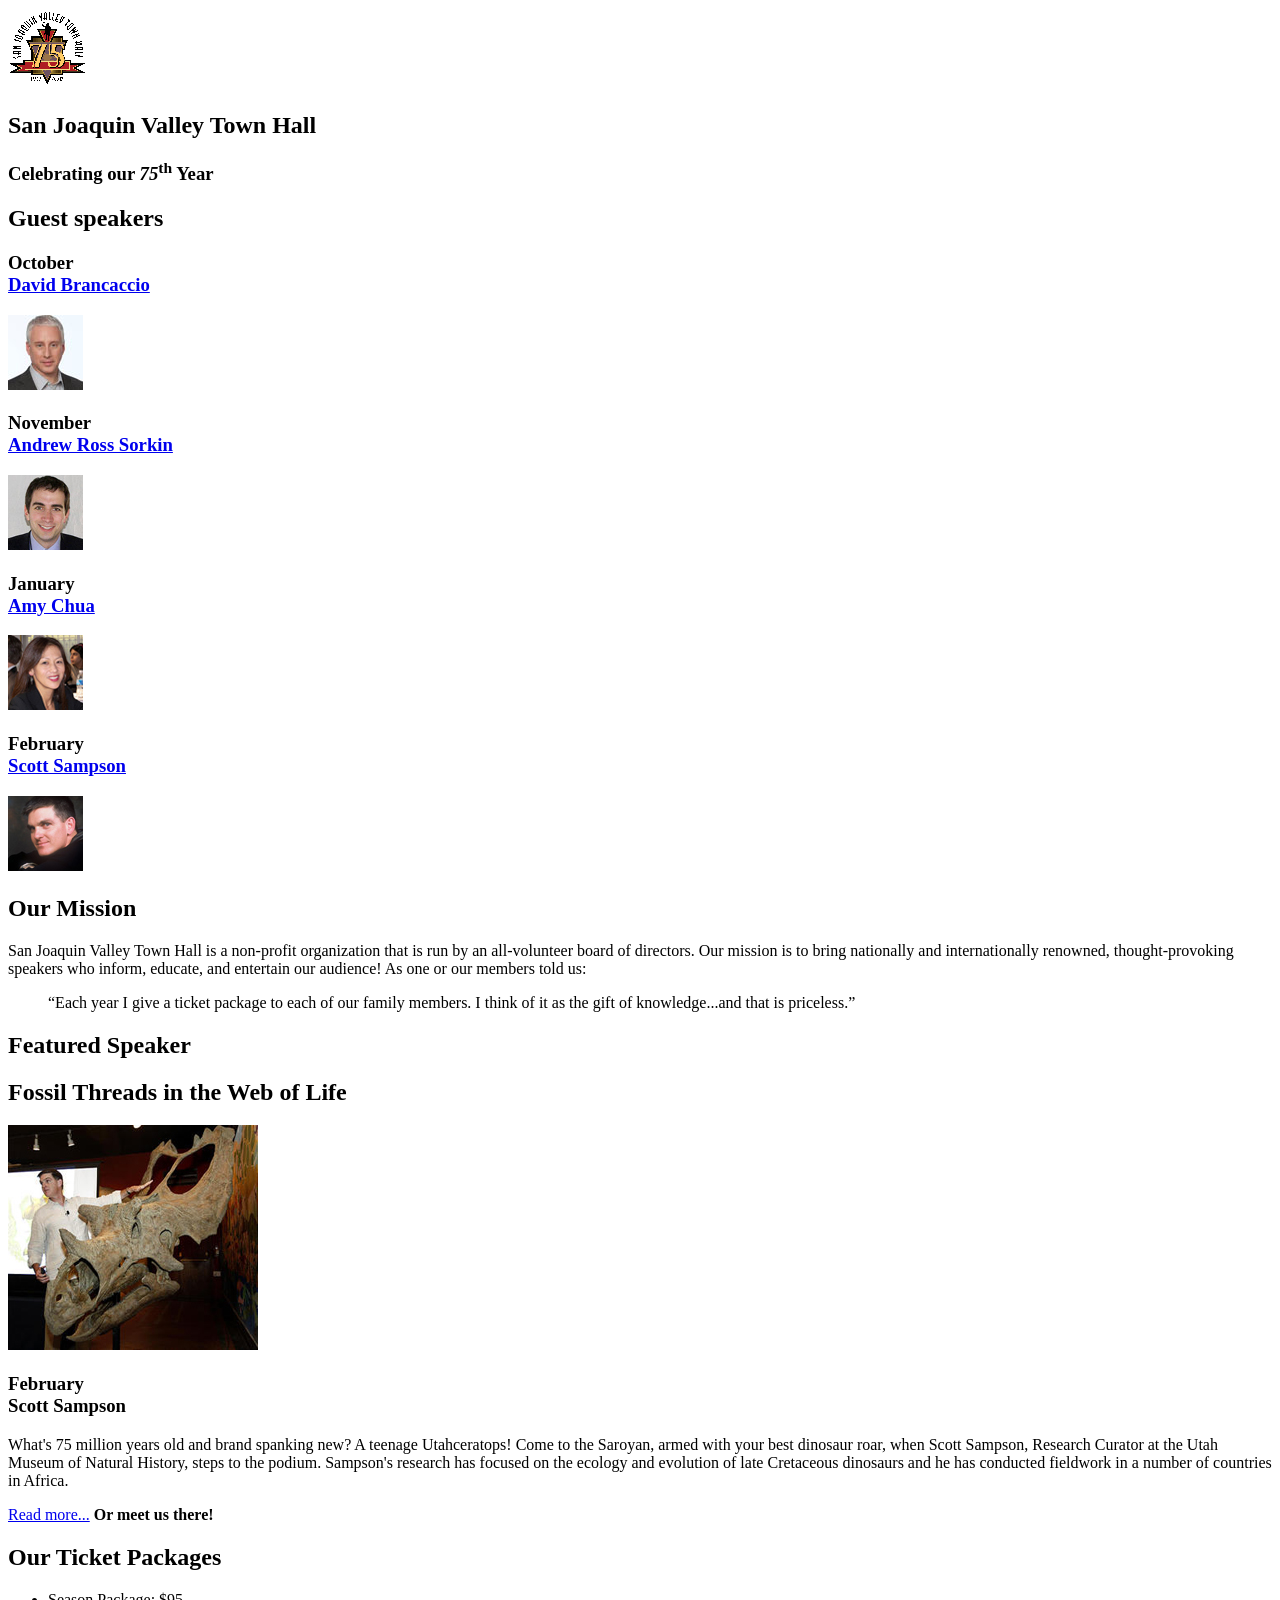
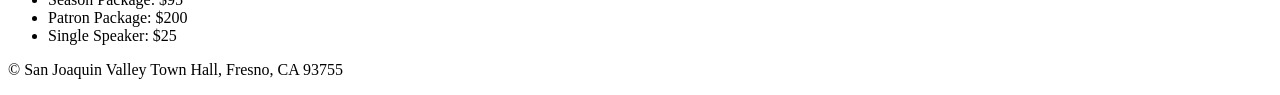
==== index.html @ bbbdac06 "first commit" ====
<!DOCTYPE html>
<html lang="en">

<head>
	<meta charset="utf-8">
	<title>San Joaquin Valley Town Hall</title>
	<meta name="viewport" content="width=device-width, initial-scale=1">
	<link rel="icon" href="images/favicon.ico">
	<link rel="stylesheet" href="styles/main.css">
</head>

<body>
	<header>
		<img src="images/town_hall_logo.gif" alt="Town Hall logo">
		<h2>San Joaquin Valley Town Hall</h2>
		<h3>Celebrating our <em class="large">75</em><sup>th</sup> Year</h3>
	</header>
	<main>
		<aside>
			<h2>Guest speakers</h2>
			<h3>October<br><a href="speakers/brancaccio.html">David Brancaccio</a></h3>
			<img src="images/brancaccio75.jpg" alt="David Brancaccio photo">
			<h3>November<br><a href="speakers/sorkin.html">Andrew Ross Sorkin</a></h3>
			<img src="images/sorkin75.jpg" alt="Andrew Ross Sorkin photo">
			<h3>January<br><a href="speakers/chua.html">Amy Chua</a></h3>
			<img src="images/chua75.jpg" alt="Amy Chua photo">
			<h3>February<br><a href="speakers/sampson.html">Scott Sampson</a></h3>
			<img src="images/sampson75.jpg" alt="Scott Sampson photo">
		</aside>

		<section>
			<h2>Our Mission</h2>
			<p>San Joaquin Valley Town Hall is a non-profit organization that is run by an 
				all-volunteer board of directors. Our mission is to bring nationally and 
				internationally renowned, thought-provoking speakers who inform, educate, 
				and entertain our audience! As one or our members told us:</p>
			<blockquote>&ldquo;Each year I give a ticket package to each of our family members. 
				I think of it as the gift of knowledge...and that is priceless.&rdquo;</blockquote>

			<h1>Featured Speaker</h1>
			<article class="featured">
				<h2>Fossil Threads in the Web of Life</h2>
				<img src="images/sampson_dinosaur.jpg" alt="Scott Sampson with dinosaur">
				<h3>February<br>
				Scott Sampson</h3>
				<p>What's 75 million years old and brand spanking new? A teenage Utahceratops! 
				Come to the Saroyan, armed with your best dinosaur roar, when Scott Sampson, Research 
				Curator at the Utah Museum of Natural History, steps to the podium. Sampson's research 
				has focused on the ecology and evolution of late Cretaceous dinosaurs and he has conducted 
				fieldwork in a number of countries in Africa.</p>
				<p><a href="speakers/sampson.html">Read more...</a>&nbsp;<b>Or meet us there!</b></p>
			</article>

			<h2>Our Ticket Packages</h2>
			<ul>
				<li>Season Package: $95</li>
				<li>Patron Package: $200</li>
				<li>Single Speaker: $25</li>
			</ul>
		</section>	
	</main>
	<footer>
		<p>&copy; San Joaquin Valley Town Hall, Fresno, CA 93755</p>
	</footer>
</body>
</html>
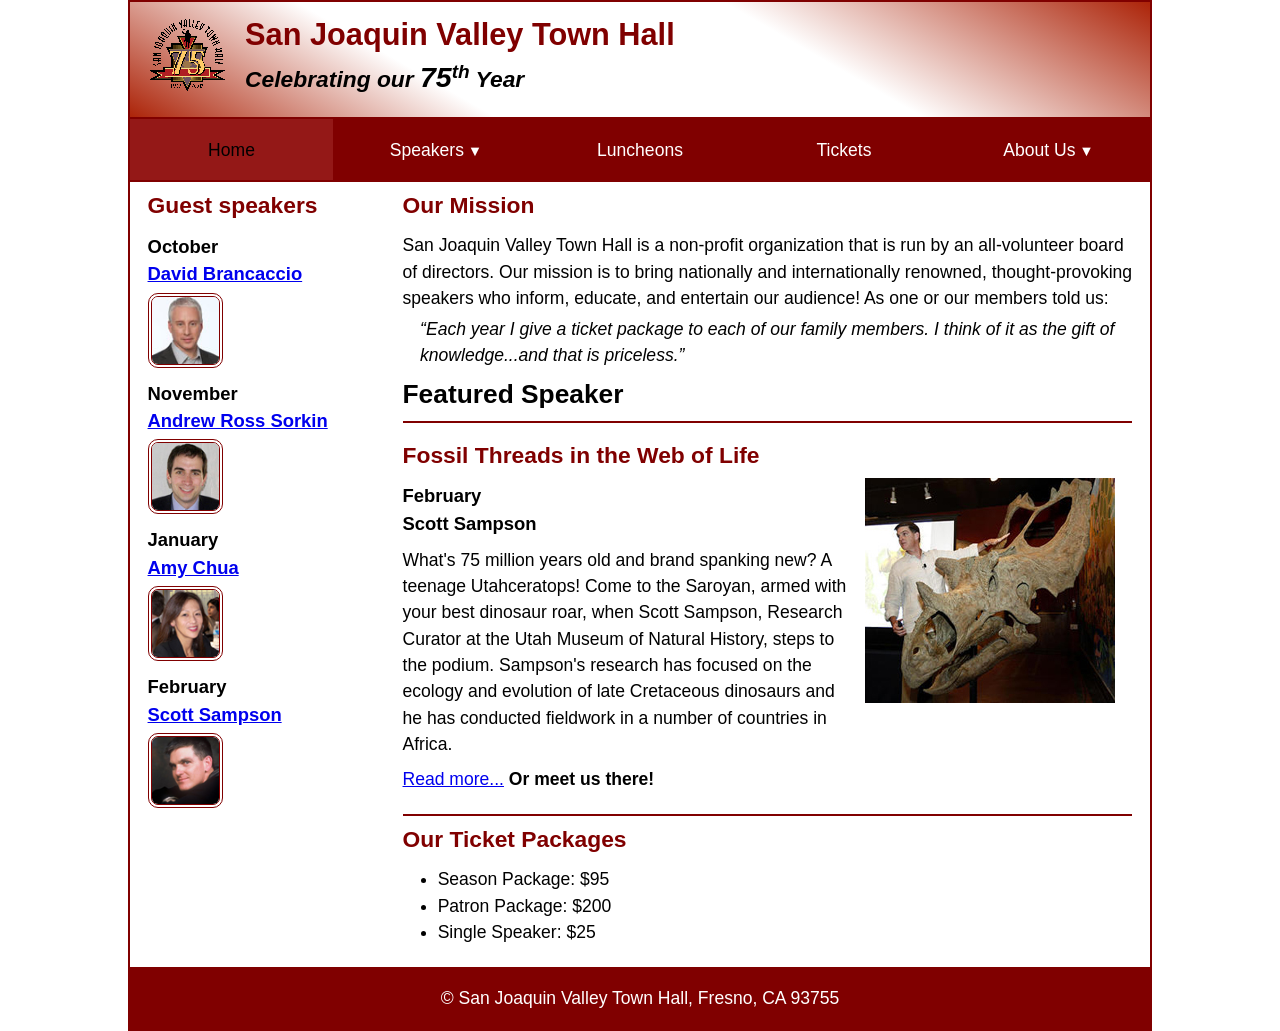
==== commit 7fc84e9e: "commit" ====
--- a/index.html
+++ b/index.html
@@ -15,6 +15,30 @@
 		<h2>San Joaquin Valley Town Hall</h2>
 		<h3>Celebrating our <em class="large">75</em><sup>th</sup> Year</h3>
 	</header>
+	<nav class="navbar">
+		<ul class="menu">
+			<li><a class="current">Home</a></li>
+			<li class="submenu">
+				<a href="#">Speakers<small>&#9660;</small></a>
+				<ul class="dropdown">
+					<li><a href="speakers/brancaccio.html">David Brancaccio</a></li>
+					<li><a href="speakers/sorkin.html">Andrew Ross Sorkin</a></li>
+					<li><a href="speakers/chua.html">Amy Chua</a></li>
+					<li><a href="speakers/sampson.html">Scott Sampson</a></li>
+				</ul>	
+			</li>
+			<li><a href="#">Luncheons</a></li>
+			<li><a href="#">Tickets</a></li>
+			<li class="submenu">
+				<a href="#">About Us<small>&#9660;</small></a>				<ul class="dropdown">
+					<li><a href="#">Our History</a></li>
+					<li><a href="#">Board of Directors</a></li>
+					<li><a href="#">Past Speakers</a></li>
+					<li><a href="#">Contact Us</a></li>
+				</ul>
+			</li>		
+		</ul>
+	</nav>
 	<main>
 		<aside>
 			<h2>Guest speakers</h2>
--- a/styles/main.css
+++ b/styles/main.css
@@ -0,0 +1,193 @@
+/* custom property */
+:root {
+	--accent-color: #800000;  /* could also be coded #800 */
+	--gradient-color: #ac2409;
+	--light_menu: white;
+	--mid_menu: rgba(155, 34, 32, 0.723);
+	--dark_menu: black;
+}
+
+/* reset */
+* {
+	margin: 0;
+	padding: 0;
+	box-sizing: border-box;
+}
+
+/* default styles */
+body {
+	font-family: Arial, Helvetica, sans-serif;
+    font-size: calc(15px + .2vw);
+	width: min(80%, 1024px);
+	line-height: 1.5;
+	margin: auto;
+	border: 2px solid var(--accent-color);
+}
+h1, h2, h3, p, ul {
+	padding: .25em 0;
+}
+a:hover, a:focus{
+	font-style: italic;
+	color: var(--accent-color);
+}
+h1 {
+	font-size: 150%;
+}
+h2 {
+	font-size: 130%;
+	color: var(--accent-color);
+}
+h3 {
+	font-size: 105%;
+}
+ul {
+	margin-left: 2em;
+}
+
+/* the styles for the header */
+header {
+	line-height: 1.2;
+	border-bottom: 2px solid var(--accent-color);
+	background-image: linear-gradient(
+	    30deg, var(--gradient-color) 0%, white 30%, white 65%, var(--gradient-color) 100%);
+	& h2 {
+		font-size: 175%;
+		padding: .5em 0 0 0;
+	}
+	& h3 {
+		font-size: 130%;
+		font-style: italic;
+		padding-bottom: 1em;
+	}
+	& img {
+		width: clamp(40px, 15%, 80px);
+		float: left;
+		margin: .75em 1em;
+	}
+	}
+/* the styles for the main content */
+main {
+	display: flex;
+	clear: left;
+	padding: 0 1em 1em;
+	& blockquote {
+		font-style: italic;
+		padding-left: 1em;
+	}
+	& h3 + img { /* speaker images */
+		width: clamp(40px, 50%, 75px);
+		border: 4px double var(--accent-color);
+		border-radius: 10px;
+	}
+}
+
+/* the styles for the section */
+section {
+	flex-basis: 75%;
+	padding-left: .5em;
+	& img {
+		width: clamp(100px, 50%, 250px);
+		float: right;
+		margin: 0 1em .25em;
+	}
+}
+
+/* the styles for the aside */
+aside {
+	flex-basis: 25%;
+	padding-right: .5em;
+}
+
+/*navigation bar styles */
+.navbar {
+	clear: left;
+	background-color: var(--accent-color);
+	& a {
+		display: block;
+		padding: 1em 1em 1em 1em;
+		text-decoration: none;
+		margin: 0 1px 2px 1px;
+	}
+	& a:link, a:visited { 
+		color: var(--light_menu);
+	}
+	& a:hover, a:focus, a.current {
+		background-color: var(--mid_menu);
+		color: var(--dark_menu);
+	}
+	& ul {
+		list-style-type: none;
+		padding: 0;
+		margin: 0;
+	}
+}
+
+.menu {
+	display: flex;
+	flex-wrap: wrap;
+	margin: 0 1px 2px 1px;
+	& li {
+		flex-basis: 20%;
+		text-align: center;
+	}
+}
+.submenu {
+	position: relative;
+	background-color: var(--accent-color);
+	& small { margin-left: .25em; }
+}
+.dropdown {
+	position: absolute;
+	left: 0;
+	right: 0;
+	background-color: var(--accent-color);
+	color: var(--light_menu);
+	display: none;
+
+	& > li a {
+		margin: 0 2px 2px;
+	}
+}
+
+.submenu:hover > .dropdown {
+	display: block;
+}
+
+.menu > li:first-child a {
+	 margin-left: 0; 
+}
+.menu > li:last-child a {
+	 margin-right: 0; 
+}
+	
+
+/* the styles for the footer */
+footer {
+	background-color: var(--accent-color);
+	& p {
+		text-align: center;
+		color: white;
+		padding: 1em 0;
+	}
+}
+
+/* CSS class */
+.featured {
+	border-top: 2px solid var(--accent-color);
+	border-bottom: 2px solid var(--accent-color);
+	padding: .5em 0 1em;
+}
+.speaker {
+	& h1 {
+		color: var(--accent-color);
+	}
+	& h2 {
+		color: black;
+	}
+	& p {
+		padding: .5em 0; 
+	}	
+}
+.large {
+	font-size: 125%;
+}
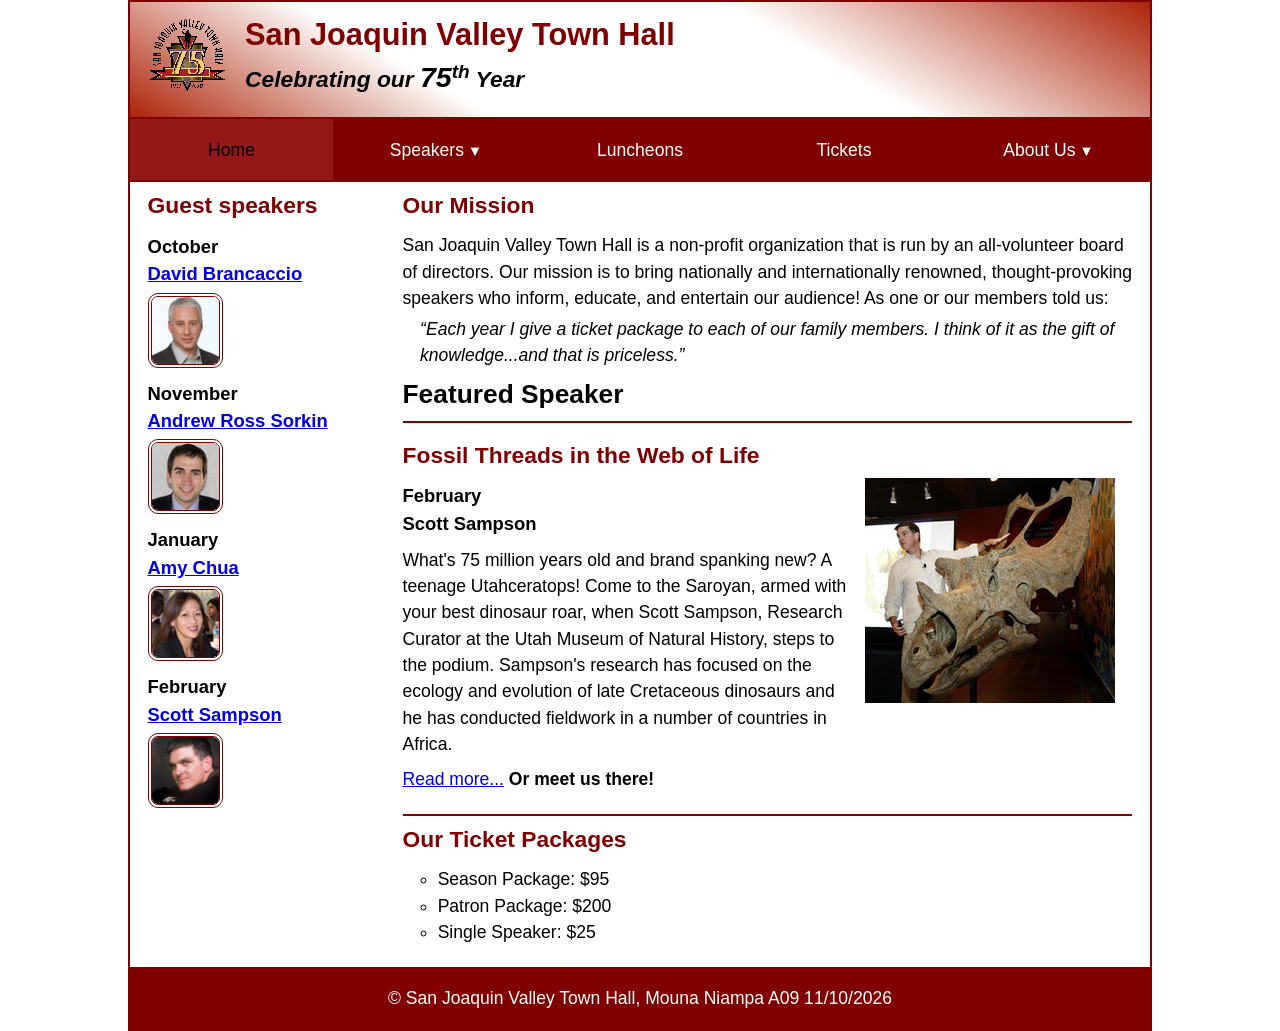
==== commit 74545263: "commit" ====
--- a/index.html
+++ b/index.html
@@ -84,7 +84,7 @@
 		</section>	
 	</main>
 	<footer>
-		<p>&copy; San Joaquin Valley Town Hall, Fresno, CA 93755</p>
+		<p>&copy; San Joaquin Valley Town Hall, Mouna Niampa A09 11/10/2026</p>
 	</footer>
 </body>
 </html>
--- a/styles/main.css
+++ b/styles/main.css
@@ -42,6 +42,7 @@
 }
 ul {
 	margin-left: 2em;
+	list-style-type: circle;
 }
 
 /* the styles for the header */
@@ -96,6 +97,26 @@
 aside {
 	flex-basis: 25%;
 	padding-right: .5em;
+}
+/* CSS class */
+.featured {
+	border-top: 2px solid var(--accent-color);
+	border-bottom: 2px solid var(--accent-color);
+	padding: .5em 0 1em;
+}
+.speaker {
+	& h1 {
+		color: var(--accent-color);
+	}
+	& h2 {
+		color: black;
+	}
+	& p {
+		padding: .5em 0; 
+	}	
+}
+.large {
+	font-size: 125%;
 }
 
 /*navigation bar styles */
@@ -159,7 +180,7 @@
 .menu > li:last-child a {
 	 margin-right: 0; 
 }
-	
+
 
 /* the styles for the footer */
 footer {
@@ -171,23 +192,3 @@
 	}
 }
 
-/* CSS class */
-.featured {
-	border-top: 2px solid var(--accent-color);
-	border-bottom: 2px solid var(--accent-color);
-	padding: .5em 0 1em;
-}
-.speaker {
-	& h1 {
-		color: var(--accent-color);
-	}
-	& h2 {
-		color: black;
-	}
-	& p {
-		padding: .5em 0; 
-	}	
-}
-.large {
-	font-size: 125%;
-}
